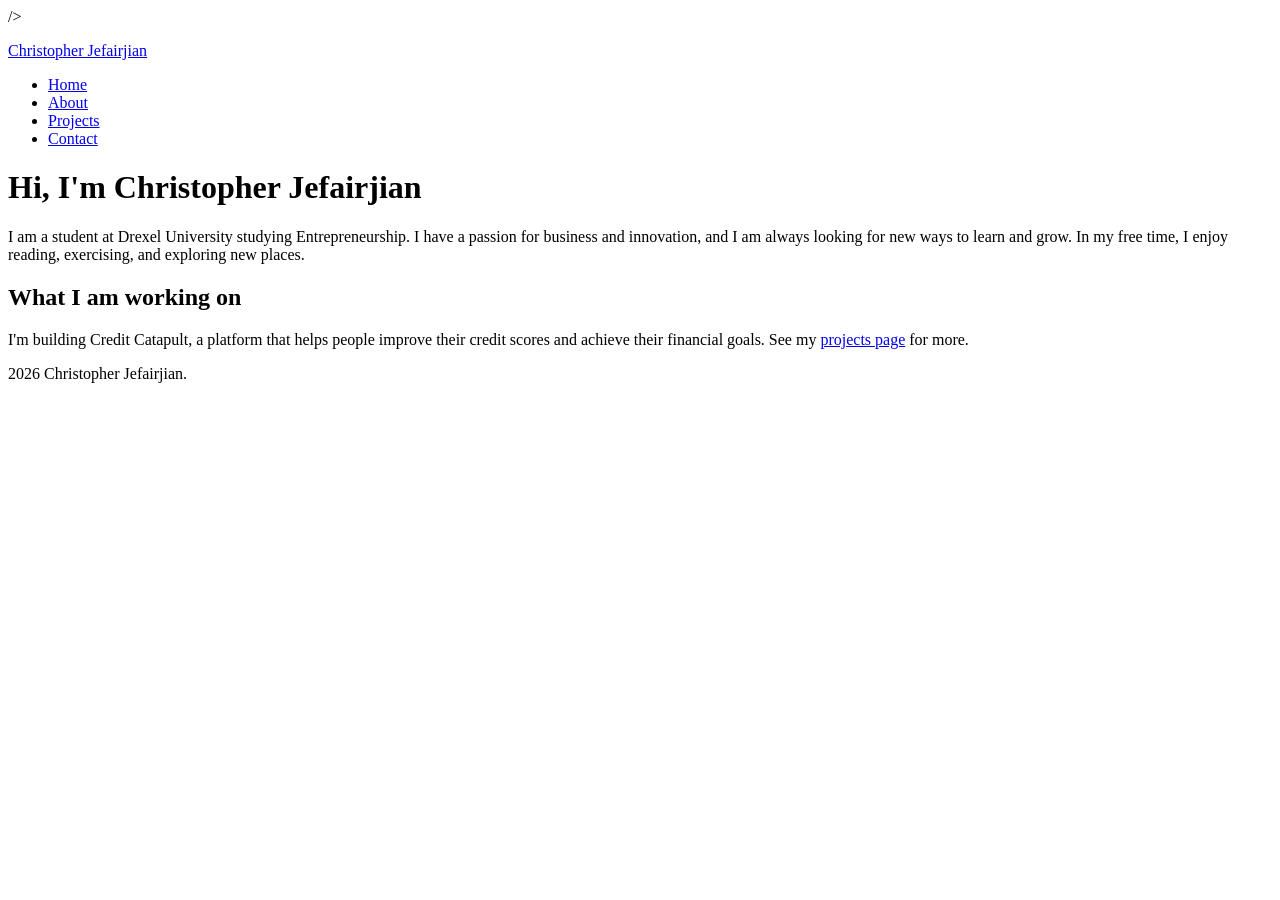
==== index.html @ 0d89c0bb "Create index.html" ====
<!DOCTYPE html>
<html lang="en">
<head>
    <meta charset="UTF-8">
    <meta name="viewport" 
    content="width=device-width, initial-scale=1.0">
    />
    <title>Christopher Jefairjian - Home</title> 
</head>  

<body>
    <header>
        <p><a href="index.html">Christopher Jefairjian</a></p>
        <nav aria-label="Primary">
            <ul>
                <li><a href="index.html">Home</a></li>
                <li><a href="about.html">About</a></li>
                <li><a href="projects.html">Projects</a></li>
                <li><a href="contact.html">Contact</a></li>
            </ul>
        </nav>
    </header>

    <main>
        <h1>Hi, I'm Christopher Jefairjian</h1>
        <p> I am a student at Drexel University studying Entrepreneurship. 
            I have a passion for business and innovation, and I am always looking for new ways to learn and grow. 
            In my free time, I enjoy reading, exercising, and exploring new places.
        </p>
        <h2>What I am working on</h2>
        <p>
            I'm building Credit Catapult, a platform that helps people improve their credit scores and achieve their financial goals. See my
            <a href="projects.html">projects page</a> for more.
        </p>
    </main>
    <footer>
        <p> 2026 Christopher Jefairjian.</p>
    </footer>
</body>
</html>
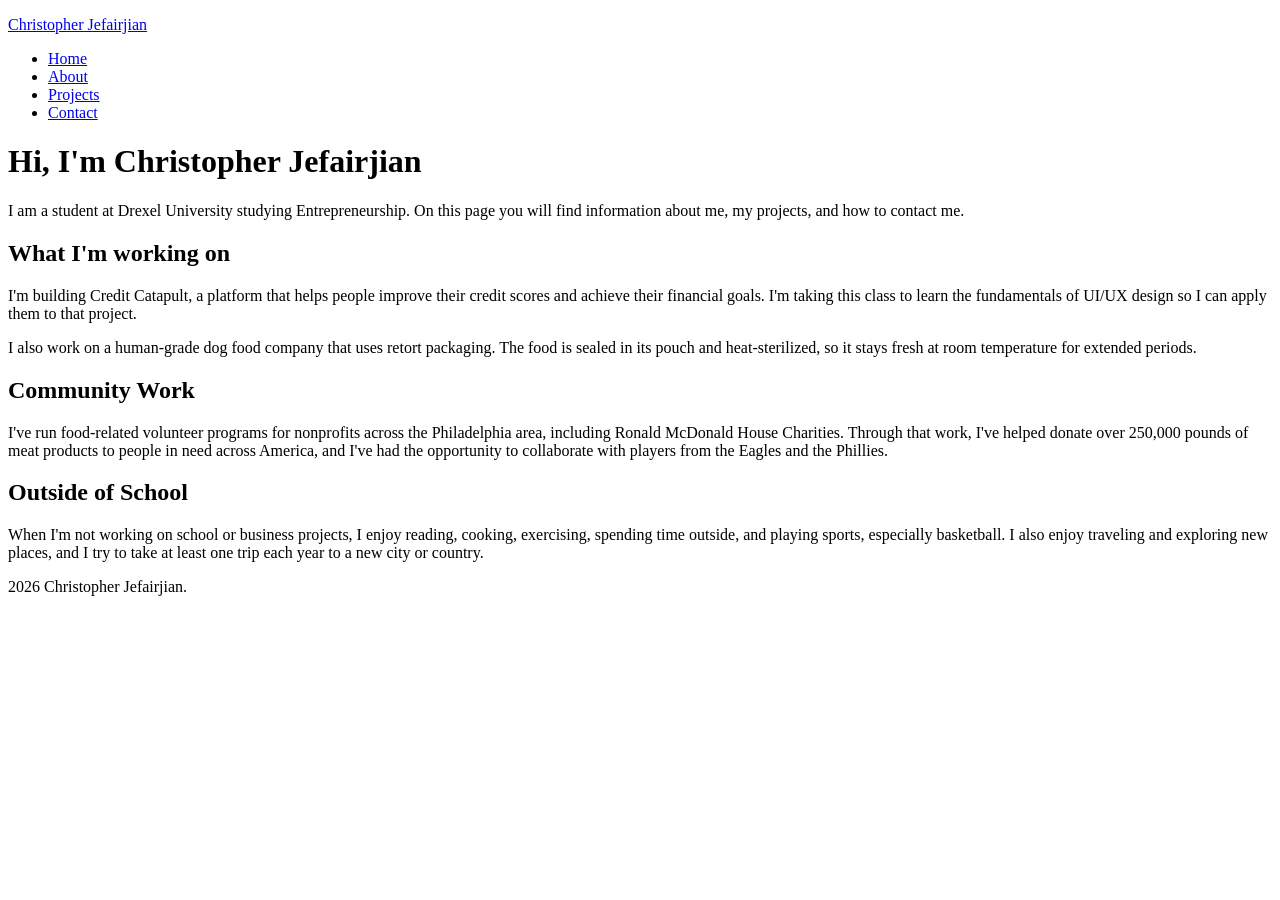
==== commit 4f36dcd7: "Assignment #2 Updates to assignment #2" ====
--- a/index.html
+++ b/index.html
@@ -4,7 +4,7 @@
     <meta charset="UTF-8">
     <meta name="viewport" 
     content="width=device-width, initial-scale=1.0">
-    />
+
     <title>Christopher Jefairjian - Home</title> 
 </head>  
 
@@ -23,15 +23,39 @@
 
     <main>
         <h1>Hi, I'm Christopher Jefairjian</h1>
-        <p> I am a student at Drexel University studying Entrepreneurship. 
-            I have a passion for business and innovation, and I am always looking for new ways to learn and grow. 
-            In my free time, I enjoy reading, exercising, and exploring new places.
+        <p> 
+            I am a student at Drexel University studying Entrepreneurship. 
+            On this page you will find information about me, my projects, and how to contact me.  
         </p>
-        <h2>What I am working on</h2>
+
+        <h2>What I'm working on</h2>
         <p>
-            I'm building Credit Catapult, a platform that helps people improve their credit scores and achieve their financial goals. See my
-            <a href="projects.html">projects page</a> for more.
+            I'm building Credit Catapult, a platform that helps people improve
+            their credit scores and achieve their financial goals. I'm taking
+            this class to learn the fundamentals of UI/UX design so I can apply
+            them to that project.
         </p>
+        <p>
+            I also work on a human-grade dog food company that uses retort
+            packaging. The food is sealed in its pouch and heat-sterilized, so
+            it stays fresh at room temperature for extended periods.
+        </p>
+
+        <h2>Community Work</h2>
+        <p>
+           I've run food-related volunteer programs for nonprofits across the
+           Philadelphia area, including Ronald McDonald House Charities.
+           Through that work, I've helped donate over 250,000 pounds of meat
+           products to people in need across America, and I've had the
+           opportunity to collaborate with players from the Eagles and the Phillies.
+        </p>
+
+        <h2>Outside of School</h2>
+        <p>
+            When I'm not working on school or business projects, I enjoy reading, cooking, exercising, spending time outside, and playing sports, especially basketball. 
+            I also enjoy traveling and exploring new places, and I try to take at least one trip each year to a new city or country.
+        </p>
+
     </main>
     <footer>
         <p> 2026 Christopher Jefairjian.</p>
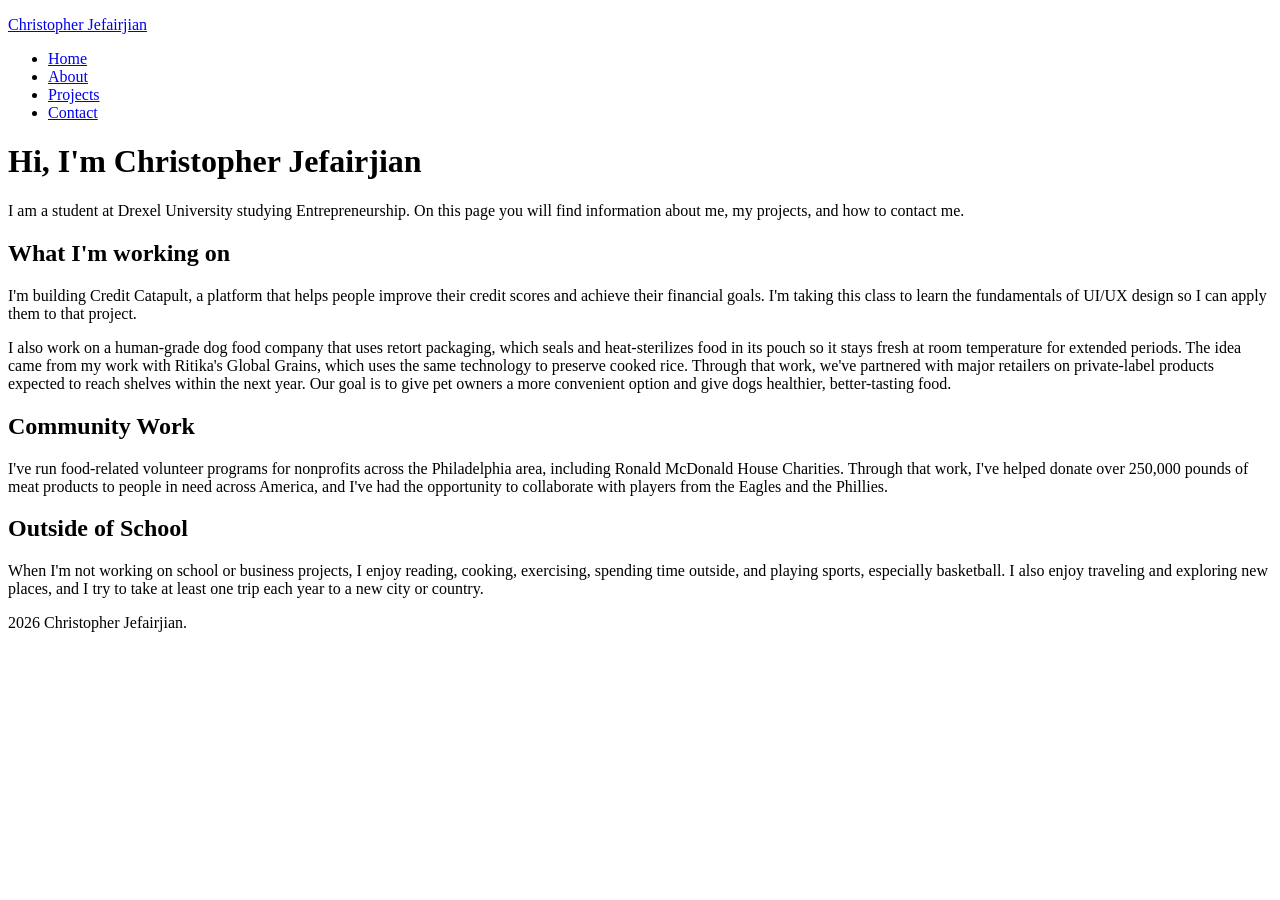
==== commit 21f6417a: "Update index.html" ====
--- a/index.html
+++ b/index.html
@@ -37,8 +37,14 @@
         </p>
         <p>
             I also work on a human-grade dog food company that uses retort
-            packaging. The food is sealed in its pouch and heat-sterilized, so
-            it stays fresh at room temperature for extended periods.
+            packaging, which seals and heat-sterilizes food in its pouch so it
+            stays fresh at room temperature for extended periods. The idea came
+            from my work with Ritika's Global Grains, which uses the same
+            technology to preserve cooked rice. Through that work, we've
+            partnered with major retailers on private-label products expected
+            to reach shelves within the next year. Our goal is to give pet
+            owners a more convenient option and give dogs healthier,
+            better-tasting food.
         </p>
 
         <h2>Community Work</h2>
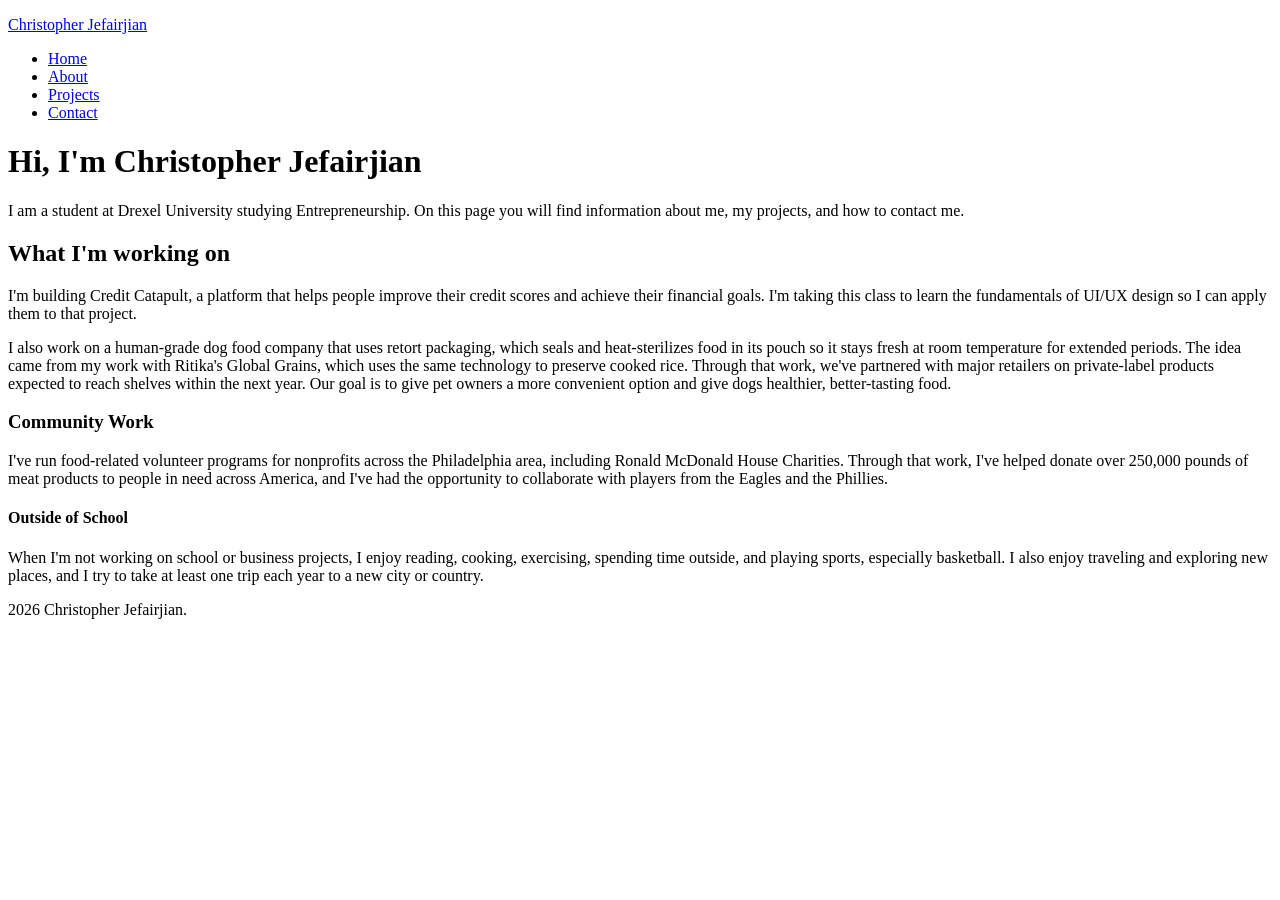
==== commit 8f1fb502: "update" ====
--- a/index.html
+++ b/index.html
@@ -47,7 +47,7 @@
             better-tasting food.
         </p>
 
-        <h2>Community Work</h2>
+        <h3>Community Work</h3>
         <p>
            I've run food-related volunteer programs for nonprofits across the
            Philadelphia area, including Ronald McDonald House Charities.
@@ -56,7 +56,7 @@
            opportunity to collaborate with players from the Eagles and the Phillies.
         </p>
 
-        <h2>Outside of School</h2>
+        <h4>Outside of School</h4>
         <p>
             When I'm not working on school or business projects, I enjoy reading, cooking, exercising, spending time outside, and playing sports, especially basketball. 
             I also enjoy traveling and exploring new places, and I try to take at least one trip each year to a new city or country.
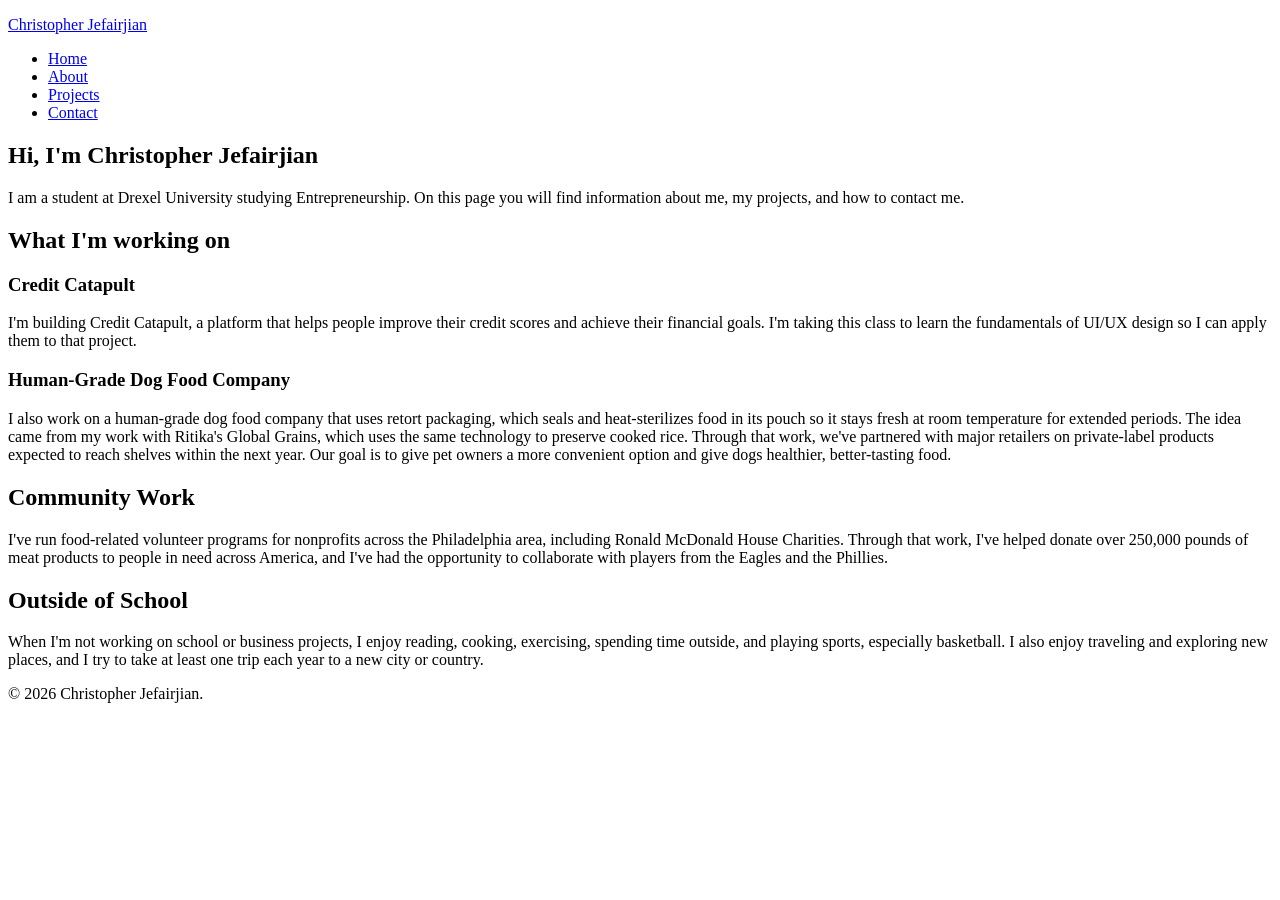
==== commit 038e95f0: "Assignment 4" ====
--- a/index.html
+++ b/index.html
@@ -6,14 +6,15 @@
     content="width=device-width, initial-scale=1.0">
 
     <title>Christopher Jefairjian - Home</title> 
+    <link rel="stylesheet" href="styles.css">
 </head>  
 
 <body>
     <header>
-        <p><a href="index.html">Christopher Jefairjian</a></p>
+        <p class="site-name"><a href="index.html">Christopher Jefairjian</a></p>
         <nav aria-label="Primary">
             <ul>
-                <li><a href="index.html">Home</a></li>
+                <li><a href="index.html" class="current">Home</a></li>
                 <li><a href="about.html">About</a></li>
                 <li><a href="projects.html">Projects</a></li>
                 <li><a href="contact.html">Contact</a></li>
@@ -21,33 +22,46 @@
         </nav>
     </header>
 
-    <main>
+<main>
+    <section id="hero">
         <h1>Hi, I'm Christopher Jefairjian</h1>
         <p> 
             I am a student at Drexel University studying Entrepreneurship. 
             On this page you will find information about me, my projects, and how to contact me.  
         </p>
+    </section>
 
+    <section>
         <h2>What I'm working on</h2>
+
+        <article class="project-card">
+            <h3>Credit Catapult</h3>
         <p>
             I'm building Credit Catapult, a platform that helps people improve
             their credit scores and achieve their financial goals. I'm taking
             this class to learn the fundamentals of UI/UX design so I can apply
             them to that project.
         </p>
-        <p>
-            I also work on a human-grade dog food company that uses retort
-            packaging, which seals and heat-sterilizes food in its pouch so it
-            stays fresh at room temperature for extended periods. The idea came
-            from my work with Ritika's Global Grains, which uses the same
-            technology to preserve cooked rice. Through that work, we've
-            partnered with major retailers on private-label products expected
-            to reach shelves within the next year. Our goal is to give pet
-            owners a more convenient option and give dogs healthier,
-            better-tasting food.
-        </p>
+        </article>
 
-        <h3>Community Work</h3>
+        <article class="project-card">
+            <h3>Human-Grade Dog Food Company</h3>
+            <p>
+                 I also work on a human-grade dog food company that uses retort
+                packaging, which seals and heat-sterilizes food in its pouch so it
+                stays fresh at room temperature for extended periods. The idea came
+                from my work with Ritika's Global Grains, which uses the same
+                technology to preserve cooked rice. Through that work, we've
+                partnered with major retailers on private-label products expected
+                to reach shelves within the next year. Our goal is to give pet
+                owners a more convenient option and give dogs healthier,
+                better-tasting food.
+            </p>
+        </article>
+    </section>
+    
+    <section>
+        <h2>Community Work</h2>
         <p>
            I've run food-related volunteer programs for nonprofits across the
            Philadelphia area, including Ronald McDonald House Charities.
@@ -55,16 +69,20 @@
            products to people in need across America, and I've had the
            opportunity to collaborate with players from the Eagles and the Phillies.
         </p>
-
-        <h4>Outside of School</h4>
+    </section>
+    
+    <section>
+        <h2>Outside of School</h2>
         <p>
-            When I'm not working on school or business projects, I enjoy reading, cooking, exercising, spending time outside, and playing sports, especially basketball. 
-            I also enjoy traveling and exploring new places, and I try to take at least one trip each year to a new city or country.
+            When I'm not working on school or business projects, I enjoy reading, cooking, 
+            exercising, spending time outside, and playing sports, especially basketball. 
+            I also enjoy traveling and exploring new places, and I try to take at least one 
+            trip each year to a new city or country.
         </p>
-
+    </section>
     </main>
     <footer>
-        <p> 2026 Christopher Jefairjian.</p>
+        <p> &copy; 2026 Christopher Jefairjian.</p>
     </footer>
 </body>
 </html> 
--- a/styles.css
+++ b/styles.css
@@ -0,0 +1,60 @@
+/* 1. Type selectors - page-wide defaults */ 
+
+body {
+    /* base font, text color, and background for the whole site */ 
+}
+
+h1,
+h2, 
+h3 {
+    /*shared heading font and color */ 
+} 
+
+a {
+    /* link color and text decoration */ 
+}
+
+/* 2. Combinators on type selectors - elements in a region */
+
+nav a { 
+
+    /* nav links look different from body links */ 
+}
+
+footer p { 
+    /* small, muted footer text */
+}
+
+/* 3. Class selectors - reusable compenents */
+.site-name {
+    /* my name in the header, styled like a logo */ 
+}
+
+.project-card {
+    /* card surface for each project */ 
+} 
+
+/* 4. Combinators involving classes */ 
+.project-card h3 { 
+    /* project title inside a card */ 
+}
+
+nav a.current { 
+    /* marks the page you are on */ 
+}
+
+/* 5. Id selectors - unique elements on the page */ 
+#hero {
+    /* large intro block on the home page only */ 
+}
+
+/* 6. Interactive states */ 
+nav a:hover, 
+.site-name a:hover { 
+    /* response to the mouse */ 
+}
+
+nav a:focus-visible, 
+.site-name a:focus-visible {
+    /* focus indicator for keyboard users */ 
+}
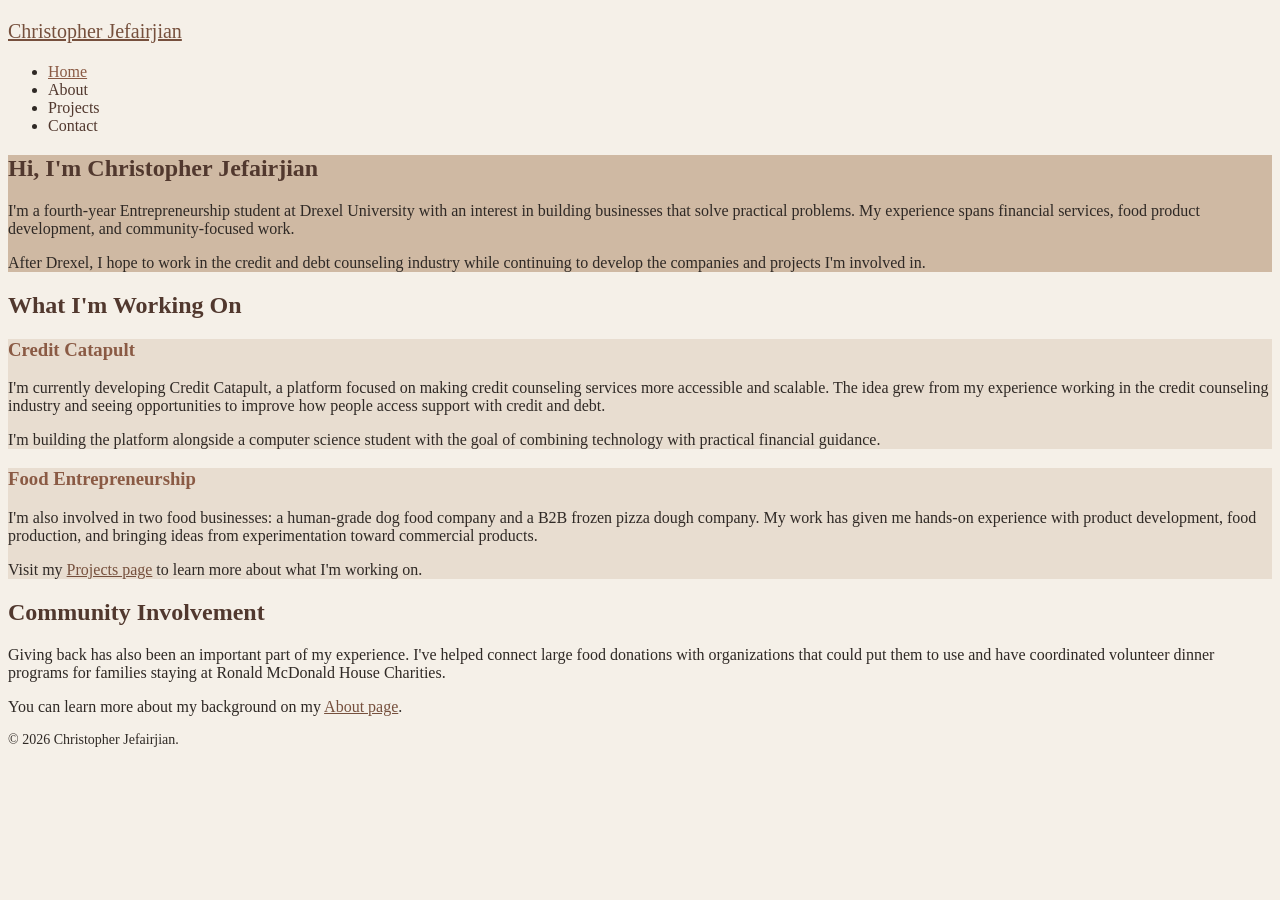
==== commit 94af0bd1: "Assignment #5" ====
--- a/index.html
+++ b/index.html
@@ -26,58 +26,64 @@
     <section id="hero">
         <h1>Hi, I'm Christopher Jefairjian</h1>
         <p> 
-            I am a student at Drexel University studying Entrepreneurship. 
-            On this page you will find information about me, my projects, and how to contact me.  
+            I'm a fourth-year Entrepreneurship student at Drexel University
+            with an interest in building businesses that solve practical problems.
+            My experience spans financial services, food product development,
+            and community-focused work. 
+        </p>
+        <p>
+            After Drexel, I hope to work in the credit and debt counseling
+            industry while continuing to develop the companies and projects
+            I'm involved in.  
         </p>
     </section>
 
     <section>
-        <h2>What I'm working on</h2>
+        <h2>What I'm Working On</h2>
 
         <article class="project-card">
             <h3>Credit Catapult</h3>
         <p>
-            I'm building Credit Catapult, a platform that helps people improve
-            their credit scores and achieve their financial goals. I'm taking
-            this class to learn the fundamentals of UI/UX design so I can apply
-            them to that project.
+            I'm currently developing Credit Catapult, a platform focused on
+            making credit counseling services more accessible and scalable.
+            The idea grew from my experience working in the credit counseling
+            industry and seeing opportunities to improve how people access
+            support with credit and debt.
+        </p>
+        <p>
+            I'm building the platform alongside a computer science student
+            with the goal of combining technology with practical financial
+            guidance.
         </p>
         </article>
 
         <article class="project-card">
-            <h3>Human-Grade Dog Food Company</h3>
-            <p>
-                 I also work on a human-grade dog food company that uses retort
-                packaging, which seals and heat-sterilizes food in its pouch so it
-                stays fresh at room temperature for extended periods. The idea came
-                from my work with Ritika's Global Grains, which uses the same
-                technology to preserve cooked rice. Through that work, we've
-                partnered with major retailers on private-label products expected
-                to reach shelves within the next year. Our goal is to give pet
-                owners a more convenient option and give dogs healthier,
-                better-tasting food.
-            </p>
+            <h3>Food Entrepreneurship</h3>
+        <p>
+            I'm also involved in two food businesses: a human-grade dog food
+            company and a B2B frozen pizza dough company. My work has given me
+            hands-on experience with product development, food production,
+            and bringing ideas from experimentation toward commercial products.
+        </p>
+        <p>
+            Visit my <a href="projects.html">Projects page</a> to learn
+            more about what I'm working on.
+        </p>
         </article>
     </section>
     
     <section>
-        <h2>Community Work</h2>
+        <h2>Community Involvement</h2>
         <p>
-           I've run food-related volunteer programs for nonprofits across the
-           Philadelphia area, including Ronald McDonald House Charities.
-           Through that work, I've helped donate over 250,000 pounds of meat
-           products to people in need across America, and I've had the
-           opportunity to collaborate with players from the Eagles and the Phillies.
+            Giving back has also been an important part of my experience. I've
+            helped connect large food donations with organizations that could put
+            them to use and have coordinated volunteer dinner programs for families
+            staying at Ronald McDonald House Charities.
         </p>
-    </section>
-    
-    <section>
-        <h2>Outside of School</h2>
+
         <p>
-            When I'm not working on school or business projects, I enjoy reading, cooking, 
-            exercising, spending time outside, and playing sports, especially basketball. 
-            I also enjoy traveling and exploring new places, and I try to take at least one 
-            trip each year to a new city or country.
+            You can learn more about my background on my
+            <a href="about.html">About page</a>.
         </p>
     </section>
     </main>
--- a/styles.css
+++ b/styles.css
@@ -1,60 +1,110 @@
-/* 1. Type selectors - page-wide defaults */ 
+:root {
+    --color-background: #f5f0e8;
+    --color-foreground: #2f2925;
+
+    --color-brand: #8a5a44;
+    --color-brand-dark: #51382e;
+
+    --color-link: #76503d;
+    --color-link-hover: #b06f4f;
+
+    --color-surface-light: #e8ddd0;
+    --color-surface-medium: #cfb9a3;
+
+    --font-size-small: 0.875rem;
+    --font-size-base: 1rem;
+    --font-size-large: 1.25rem;
+    --font-size-h2: 1.5rem;
+    --font-size-heading: 2.25rem;
+
+    --space-base: 1rem;
+}
+
+/* 1. Type selectors - page-wide defaults */
 
 body {
-    /* base font, text color, and background for the whole site */ 
+    /* base font, text color, and background for the whole site */
+    background-color: var(--color-background);
+    color: var(--color-foreground);
+    font-size: var(--font-size-base);
 }
 
 h1,
-h2, 
+h2,
 h3 {
-    /*shared heading font and color */ 
-} 
+    /* shared heading font and color */
+    color: var(--color-brand-dark);
+}
 
 a {
-    /* link color and text decoration */ 
+    /* link color and text decoration */
+    color: var(--color-link);
+    text-decoration: underline;
 }
+
 
 /* 2. Combinators on type selectors - elements in a region */
 
-nav a { 
-
-    /* nav links look different from body links */ 
+nav a {
+    /* nav links look different from body links */
+    color: var(--color-brand-dark);
+    text-decoration: none;
 }
 
-footer p { 
+footer p {
     /* small, muted footer text */
+    color: var(--color-foreground);
+    font-size: var(--font-size-small);
 }
 
+
 /* 3. Class selectors - reusable compenents */
+
 .site-name {
-    /* my name in the header, styled like a logo */ 
+    /* my name in the header, styled like a logo */
+    color: var(--color-brand-dark);
+    font-size: var(--font-size-large);
 }
 
 .project-card {
-    /* card surface for each project */ 
-} 
-
-/* 4. Combinators involving classes */ 
-.project-card h3 { 
-    /* project title inside a card */ 
+    /* card surface for each project */
+    background-color: var(--color-surface-light);
 }
 
-nav a.current { 
-    /* marks the page you are on */ 
+
+/* 4. Combinators involving classes */
+
+.project-card h3 {
+    /* project title inside a card */
+    color: var(--color-brand);
 }
 
-/* 5. Id selectors - unique elements on the page */ 
-#hero {
-    /* large intro block on the home page only */ 
+nav a.current {
+    /* marks the page you are on */
+    color: var(--color-brand);
+    text-decoration: underline;
 }
 
-/* 6. Interactive states */ 
-nav a:hover, 
-.site-name a:hover { 
-    /* response to the mouse */ 
+
+/* 5. Id selectors - unique elements on the page */
+
+#hero {
+    /* large intro block on the home page only */
+    background-color: var(--color-surface-medium);
 }
 
-nav a:focus-visible, 
+
+/* 6. Interactive states */
+
+nav a:hover,
+.site-name a:hover {
+    /* response to the mouse */
+    color: var(--color-link-hover);
+}
+
+nav a:focus-visible,
 .site-name a:focus-visible {
-    /* focus indicator for keyboard users */ 
+    /* focus indicator for keyboard users */
+    outline: 2px solid var(--color-link);
+    outline-offset: 3px;
 }
